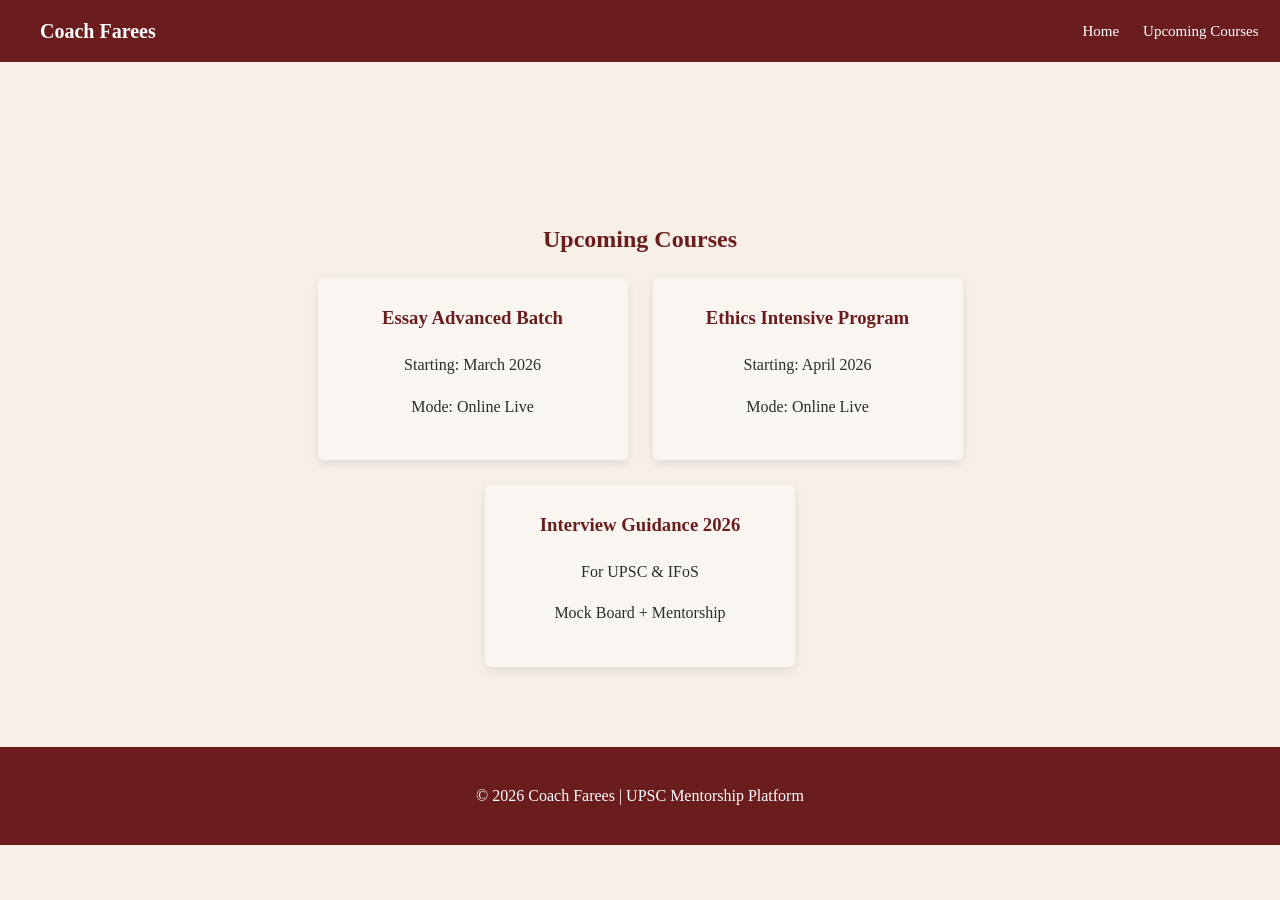
==== courses.html @ c1382b6d "Create courses.html" ====
<!DOCTYPE html>
<html lang="en">
<head>
    <meta charset="UTF-8">
    <title>Upcoming Courses | Coach Farees</title>
    <link rel="stylesheet" href="style.css">
</head>
<body>

<nav class="navbar">
    <div class="logo">Coach Farees</div>
    <div class="nav-links">
        <a href="index.html">Home</a>
        <a href="courses.html">Upcoming Courses</a>
        <a href="forms.html">Apply</a>
    </div>
</nav>

<section class="section" style="margin-top:120px;">
    <h2>Upcoming Courses</h2>

    <div class="card-container">
        <div class="card">
            <h3>Essay Advanced Batch</h3>
            <p>Starting: March 2026</p>
            <p>Mode: Online Live</p>
        </div>

        <div class="card">
            <h3>Ethics Intensive Program</h3>
            <p>Starting: April 2026</p>
            <p>Mode: Online Live</p>
        </div>

        <div class="card">
            <h3>Interview Guidance 2026</h3>
            <p>For UPSC & IFoS</p>
            <p>Mock Board + Mentorship</p>
        </div>
    </div>
</section>

<footer>
    <p>© 2026 Coach Farees | UPSC Mentorship Platform</p>
</footer>

</body>
</html>
---- style.css ----
html {
    scroll-behavior: smooth;
}

body {
    margin: 0;
    font-family: 'Georgia', serif;
    background-color: #f5efe6;
    color: #2c2c2c;
    line-height: 1.6;
}

/* Navbar */
.navbar {
    position: fixed;
    top: 0;
    width: 100%;
    background-color: #6b1d1d;
    color: white;
    display: flex;
    justify-content: space-between;
    align-items: center;
    padding: 15px 40px;
    z-index: 1000;
}

.navbar .logo {
    font-size: 20px;
    font-weight: bold;
}

.nav-links a {
    color: white;
    text-decoration: none;
    margin-left: 20px;
    font-size: 15px;
}

.nav-links a:hover {
    text-decoration: underline;
}

/* Hero */
.hero {
    background-color: #8b2e2e;
    color: white;
    text-align: center;
    padding: 140px 20px 100px;
}

.hero h1 {
    font-size: 36px;
    margin-bottom: 15px;
}

.hero p {
    font-size: 18px;
    margin-bottom: 25px;
}

.btn {
    background-color: #f5efe6;
    color: #6b1d1d;
    padding: 12px 25px;
    text-decoration: none;
    border-radius: 4px;
    font-weight: bold;
}

.btn:hover {
    background-color: #e6dccf;
}

/* Sections */
.section {
    padding: 80px 20px;
    max-width: 900px;
    margin: auto;
    text-align: center;
}

.alt {
    background-color: #ffffff;
}

.section h2 {
    margin-bottom: 20px;
    color: #6b1d1d;
}

/* Cards */
.card-container {
    display: flex;
    flex-wrap: wrap;
    justify-content: center;
    gap: 25px;
}

.card {
    background-color: #f9f6f2;
    padding: 25px;
    width: 260px;
    border-radius: 6px;
    box-shadow: 0 4px 10px rgba(0,0,0,0.08);
}

.card h3 {
    margin-top: 0;
    color: #6b1d1d;
}

/* Footer */
footer {
    background-color: #6b1d1d;
    color: white;
    text-align: center;
    padding: 20px;
}

/* Responsive */
@media (max-width: 768px) {
    .navbar {
        flex-direction: column;
        padding: 15px;
    }

    .nav-links {
        margin-top: 10px;
    }

    .card-container {
        flex-direction: column;
        align-items: center;
    }
}
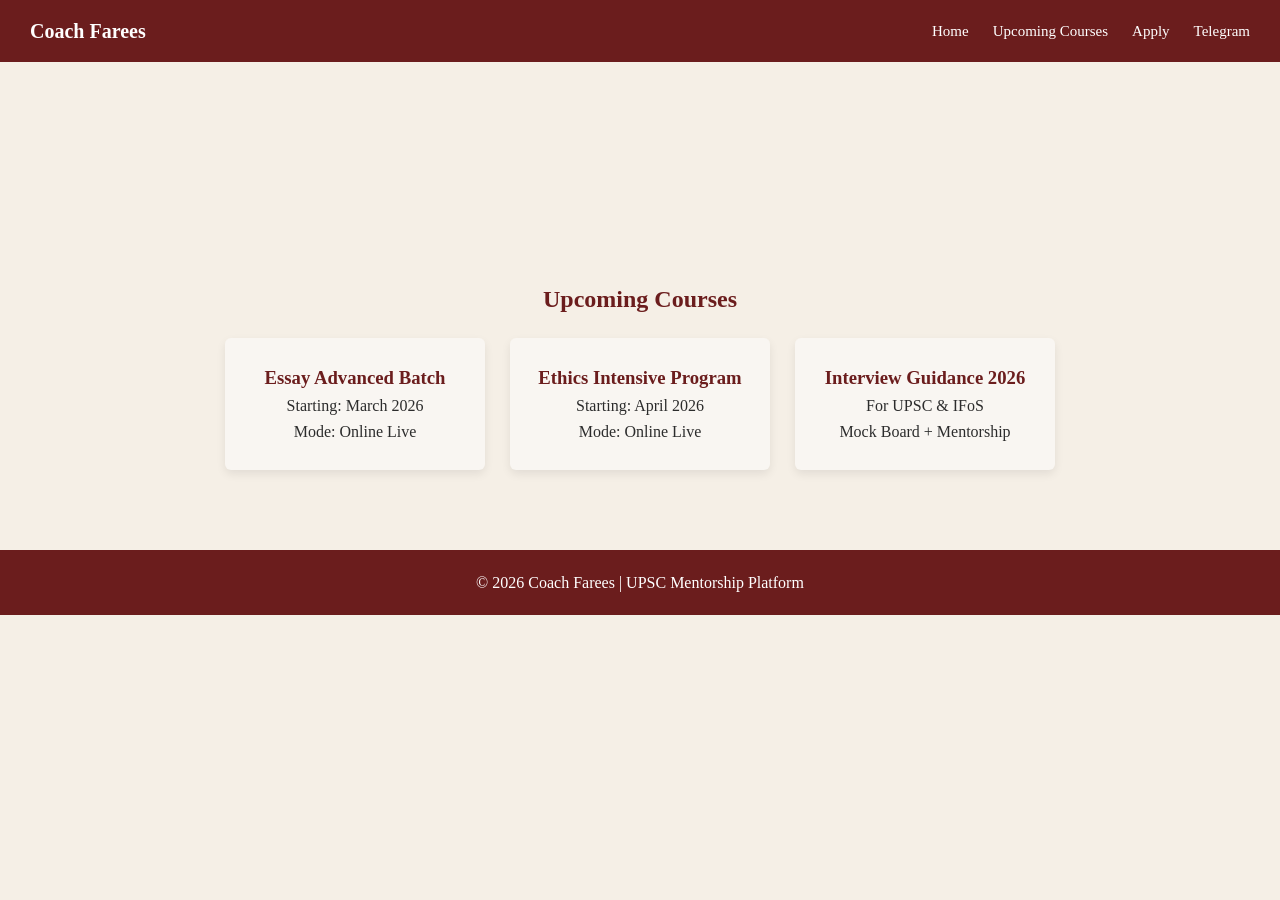
==== commit 7858e788: "Update courses.html" ====
--- a/courses.html
+++ b/courses.html
@@ -13,6 +13,7 @@
         <a href="index.html">Home</a>
         <a href="courses.html">Upcoming Courses</a>
         <a href="forms.html">Apply</a>
+        <a href="https://t.me/coachfarees" target="_blank">Telegram</a>
     </div>
 </nav>
 
--- a/style.css
+++ b/style.css
@@ -1,3 +1,8 @@
+* {
+    margin: 0;
+    padding: 0;
+    box-sizing: border-box;
+}
 html {
     scroll-behavior: smooth;
 }
@@ -9,18 +14,22 @@
     color: #2c2c2c;
     line-height: 1.6;
 }
+body {
+    padding-top: 80px;
+}
 
 /* Navbar */
 .navbar {
     position: fixed;
     top: 0;
+    left: 0;
     width: 100%;
     background-color: #6b1d1d;
     color: white;
     display: flex;
     justify-content: space-between;
     align-items: center;
-    padding: 15px 40px;
+    padding: 15px 30px;
     z-index: 1000;
 }
 
@@ -121,11 +130,16 @@
 @media (max-width: 768px) {
     .navbar {
         flex-direction: column;
-        padding: 15px;
+        text-align: center;
     }
 
     .nav-links {
         margin-top: 10px;
+    }
+
+    .nav-links a {
+        display: inline-block;
+        margin: 8px;
     }
 
     .card-container {
@@ -133,3 +147,34 @@
         align-items: center;
     }
 }
+
+.application-form {
+    display: flex;
+    flex-direction: column;
+    max-width: 500px;
+    margin: auto;
+}
+
+.application-form input,
+.application-form textarea {
+    margin: 10px 0;
+    padding: 12px;
+    border-radius: 4px;
+    border: 1px solid #ccc;
+    font-family: inherit;
+}
+
+.application-form button {
+    margin-top: 15px;
+    padding: 12px;
+    background-color: #6b1d1d;
+    color: white;
+    border: none;
+    cursor: pointer;
+    border-radius: 4px;
+}
+
+.application-form button:hover {
+    background-color: #8b2e2e;
+}
+
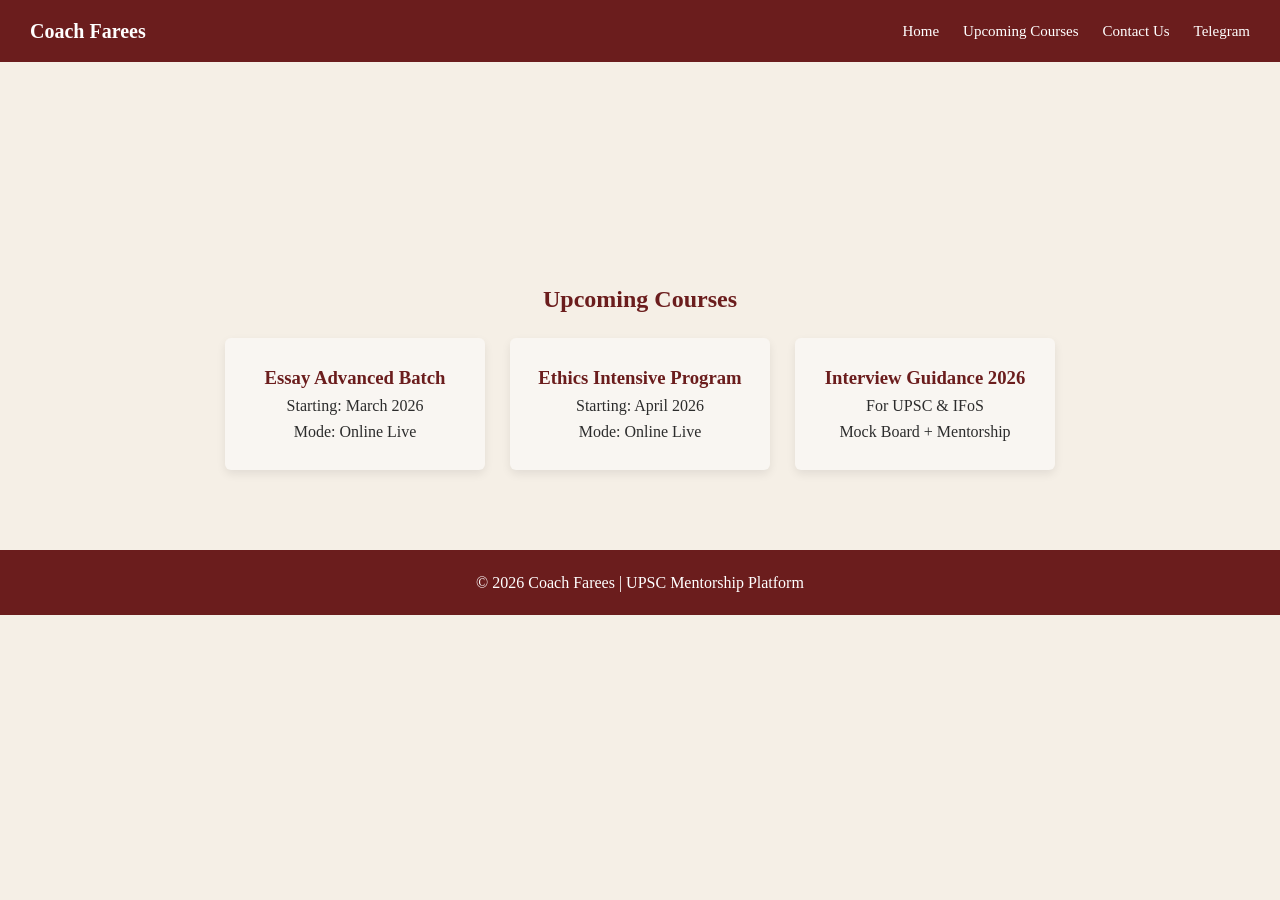
==== commit 92f6f56c: "Update courses.html" ====
--- a/courses.html
+++ b/courses.html
@@ -12,7 +12,7 @@
     <div class="nav-links">
         <a href="index.html">Home</a>
         <a href="courses.html">Upcoming Courses</a>
-        <a href="forms.html">Apply</a>
+        <a href="forms.html">Contact Us</a>
         <a href="https://t.me/coachfarees" target="_blank">Telegram</a>
     </div>
 </nav>
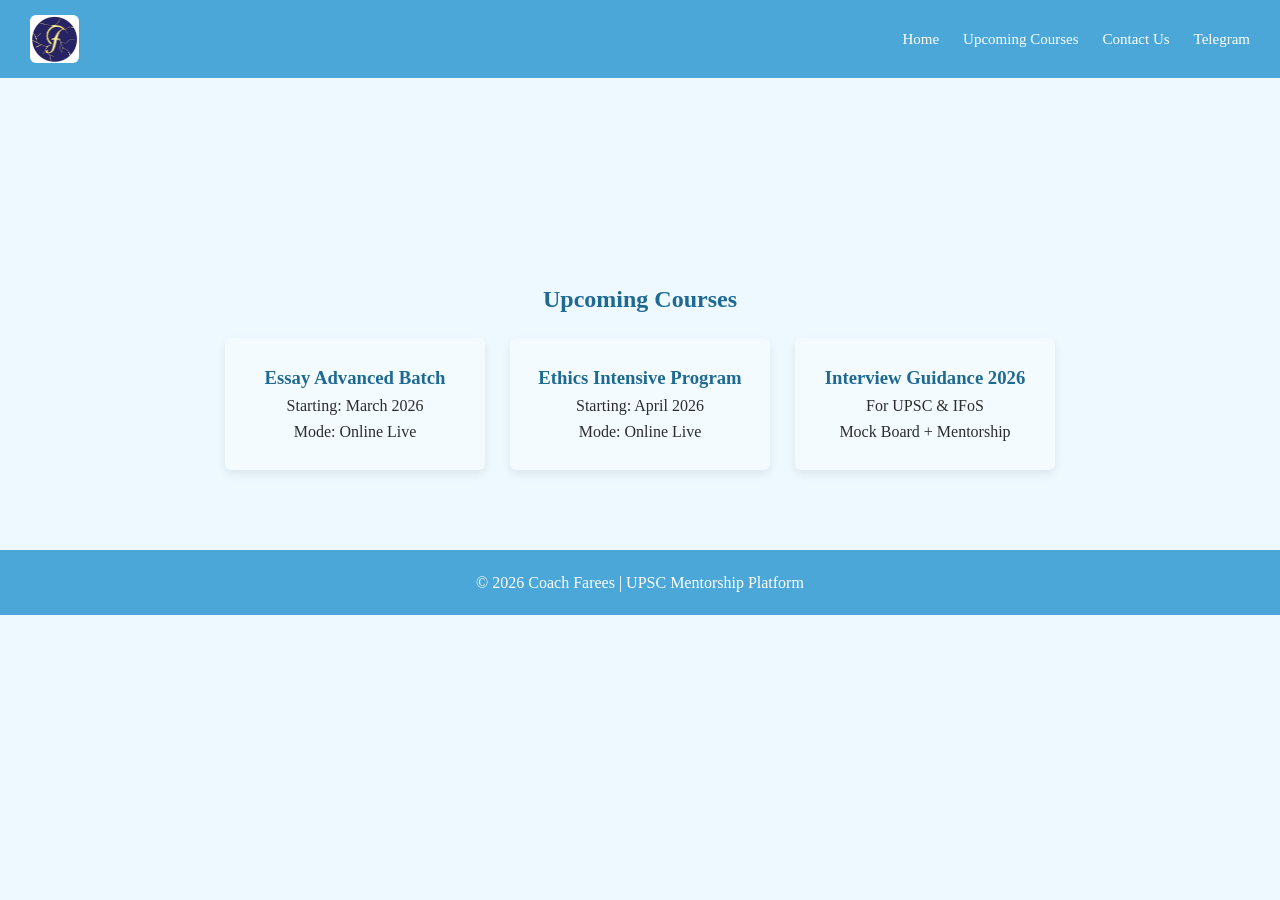
==== commit 0c301d70: "Update site theme to sky-blue and use logo in navbar" ====
--- a/courses.html
+++ b/courses.html
@@ -8,7 +8,9 @@
 <body>
 
 <nav class="navbar">
-    <div class="logo">Coach Farees</div>
+    <a href="index.html" class="logo" aria-label="Coach Farees Home">
+        <img src="assets/logof.jpg" alt="Coach Farees logo">
+    </a>
     <div class="nav-links">
         <a href="index.html">Home</a>
         <a href="courses.html">Upcoming Courses</a>
--- a/style.css
+++ b/style.css
@@ -1,180 +1,212 @@
-* {
-    margin: 0;
-    padding: 0;
-    box-sizing: border-box;
-}
-html {
-    scroll-behavior: smooth;
-}
-
-body {
-    margin: 0;
-    font-family: 'Georgia', serif;
-    background-color: #f5efe6;
-    color: #2c2c2c;
-    line-height: 1.6;
-}
-body {
-    padding-top: 80px;
-}
-
-/* Navbar */
-.navbar {
-    position: fixed;
-    top: 0;
-    left: 0;
-    width: 100%;
-    background-color: #6b1d1d;
-    color: white;
-    display: flex;
-    justify-content: space-between;
-    align-items: center;
-    padding: 15px 30px;
-    z-index: 1000;
-}
-
-.navbar .logo {
-    font-size: 20px;
-    font-weight: bold;
-}
-
-.nav-links a {
-    color: white;
-    text-decoration: none;
-    margin-left: 20px;
-    font-size: 15px;
-}
-
-.nav-links a:hover {
-    text-decoration: underline;
-}
-
-/* Hero */
-.hero {
-    background-color: #8b2e2e;
-    color: white;
-    text-align: center;
-    padding: 140px 20px 100px;
-}
-
-.hero h1 {
-    font-size: 36px;
-    margin-bottom: 15px;
-}
-
-.hero p {
-    font-size: 18px;
-    margin-bottom: 25px;
-}
-
-.btn {
-    background-color: #f5efe6;
-    color: #6b1d1d;
-    padding: 12px 25px;
-    text-decoration: none;
-    border-radius: 4px;
-    font-weight: bold;
-}
-
-.btn:hover {
-    background-color: #e6dccf;
-}
-
-/* Sections */
-.section {
-    padding: 80px 20px;
-    max-width: 900px;
-    margin: auto;
-    text-align: center;
-}
-
-.alt {
-    background-color: #ffffff;
-}
-
-.section h2 {
-    margin-bottom: 20px;
-    color: #6b1d1d;
-}
-
-/* Cards */
-.card-container {
-    display: flex;
-    flex-wrap: wrap;
-    justify-content: center;
-    gap: 25px;
-}
-
-.card {
-    background-color: #f9f6f2;
-    padding: 25px;
-    width: 260px;
-    border-radius: 6px;
-    box-shadow: 0 4px 10px rgba(0,0,0,0.08);
-}
-
-.card h3 {
-    margin-top: 0;
-    color: #6b1d1d;
-}
-
-/* Footer */
-footer {
-    background-color: #6b1d1d;
-    color: white;
-    text-align: center;
-    padding: 20px;
-}
-
-/* Responsive */
-@media (max-width: 768px) {
-    .navbar {
-        flex-direction: column;
-        text-align: center;
-    }
-
-    .nav-links {
-        margin-top: 10px;
-    }
-
-    .nav-links a {
-        display: inline-block;
-        margin: 8px;
-    }
-
-    .card-container {
-        flex-direction: column;
-        align-items: center;
-    }
-}
-
-.application-form {
-    display: flex;
-    flex-direction: column;
-    max-width: 500px;
-    margin: auto;
-}
-
-.application-form input,
-.application-form textarea {
-    margin: 10px 0;
-    padding: 12px;
-    border-radius: 4px;
-    border: 1px solid #ccc;
-    font-family: inherit;
-}
-
-.application-form button {
-    margin-top: 15px;
-    padding: 12px;
-    background-color: #6b1d1d;
-    color: white;
-    border: none;
-    cursor: pointer;
-    border-radius: 4px;
-}
-
-.application-form button:hover {
-    background-color: #8b2e2e;
-}
-
+* {
+    margin: 0;
+    padding: 0;
+    box-sizing: border-box;
+}
+html {
+    scroll-behavior: smooth;
+}
+
+body {
+    margin: 0;
+    font-family: 'Georgia', serif;
+    background-color: #eef8ff;
+    color: #2c2c2c;
+    line-height: 1.6;
+}
+body {
+    padding-top: 80px;
+}
+
+/* Navbar */
+.navbar {
+    position: fixed;
+    top: 0;
+    left: 0;
+    width: 100%;
+    background-color: #4aa7d8;
+    color: white;
+    display: flex;
+    justify-content: space-between;
+    align-items: center;
+    padding: 15px 30px;
+    z-index: 1000;
+}
+
+.navbar .logo {
+    display: inline-flex;
+    align-items: center;
+}
+
+.navbar .logo img {
+    height: 48px;
+    width: auto;
+    border-radius: 6px;
+    display: block;
+}
+
+.nav-links a {
+    color: white;
+    text-decoration: none;
+    margin-left: 20px;
+    font-size: 15px;
+}
+
+.nav-links a:hover {
+    text-decoration: underline;
+}
+
+/* Hero */
+.hero {
+    background-color: #79c4ea;
+    color: white;
+    text-align: center;
+    padding: 140px 20px 100px;
+}
+
+/* Hero slideshow container */
+.hero-slideshow {
+    width: min(100%, 980px);
+    height: clamp(220px, 45vw, 430px);
+    margin: 0 auto 28px;
+    border-radius: 10px;
+    overflow: hidden;
+    position: relative;
+    box-shadow: 0 8px 24px rgba(0,0,0,0.3);
+}
+
+/* Each hero image slide, faded in/out via active class */
+.hero-slide {
+    position: absolute;
+    inset: 0;
+    width: 100%;
+    height: 100%;
+    object-fit: cover;
+    opacity: 0;
+    transition: opacity 0.9s ease;
+}
+
+.hero-slide.active {
+    opacity: 1;
+}
+
+.btn {
+    background-color: #eef8ff;
+    color: #1e6a92;
+    padding: 12px 25px;
+    text-decoration: none;
+    border-radius: 4px;
+    font-weight: bold;
+}
+
+.btn:hover {
+    background-color: #d7ecf8;
+}
+
+/* Sections */
+.section {
+    padding: 80px 20px;
+    max-width: 900px;
+    margin: auto;
+    text-align: center;
+}
+
+.alt {
+    background-color: #ffffff;
+}
+
+.section h2 {
+    margin-bottom: 20px;
+    color: #1e6a92;
+}
+
+/* Cards */
+.card-container {
+    display: flex;
+    flex-wrap: wrap;
+    justify-content: center;
+    gap: 25px;
+}
+
+.card {
+    background-color: #f4fbff;
+    padding: 25px;
+    width: 260px;
+    border-radius: 6px;
+    box-shadow: 0 4px 10px rgba(0,0,0,0.08);
+}
+
+.card h3 {
+    margin-top: 0;
+    color: #1e6a92;
+}
+
+/* Footer */
+footer {
+    background-color: #4aa7d8;
+    color: white;
+    text-align: center;
+    padding: 20px;
+}
+
+/* Responsive */
+@media (max-width: 768px) {
+    .navbar {
+        flex-direction: column;
+        text-align: center;
+    }
+
+    .nav-links {
+        margin-top: 10px;
+    }
+
+    .nav-links a {
+        display: inline-block;
+        margin: 8px;
+    }
+
+    .card-container {
+        flex-direction: column;
+        align-items: center;
+    }
+}
+
+.application-form {
+    display: flex;
+    flex-direction: column;
+    max-width: 500px;
+    margin: auto;
+}
+
+.application-form input,
+.application-form textarea {
+    margin: 10px 0;
+    padding: 12px;
+    border-radius: 4px;
+    border: 1px solid #ccc;
+    font-family: inherit;
+}
+
+.application-form button {
+    margin-top: 15px;
+    padding: 12px;
+    background-color: #2d89bd;
+    color: white;
+    border: none;
+    cursor: pointer;
+    border-radius: 4px;
+}
+
+.application-form button:hover {
+    background-color: #4aa7d8;
+}
+.contact-direct {
+    text-align: center;
+}
+
+.special-card {
+    background-color: #edf8ff;
+    border-left: 5px solid #4aa7d8;
+    padding: 30px;
+}
+
